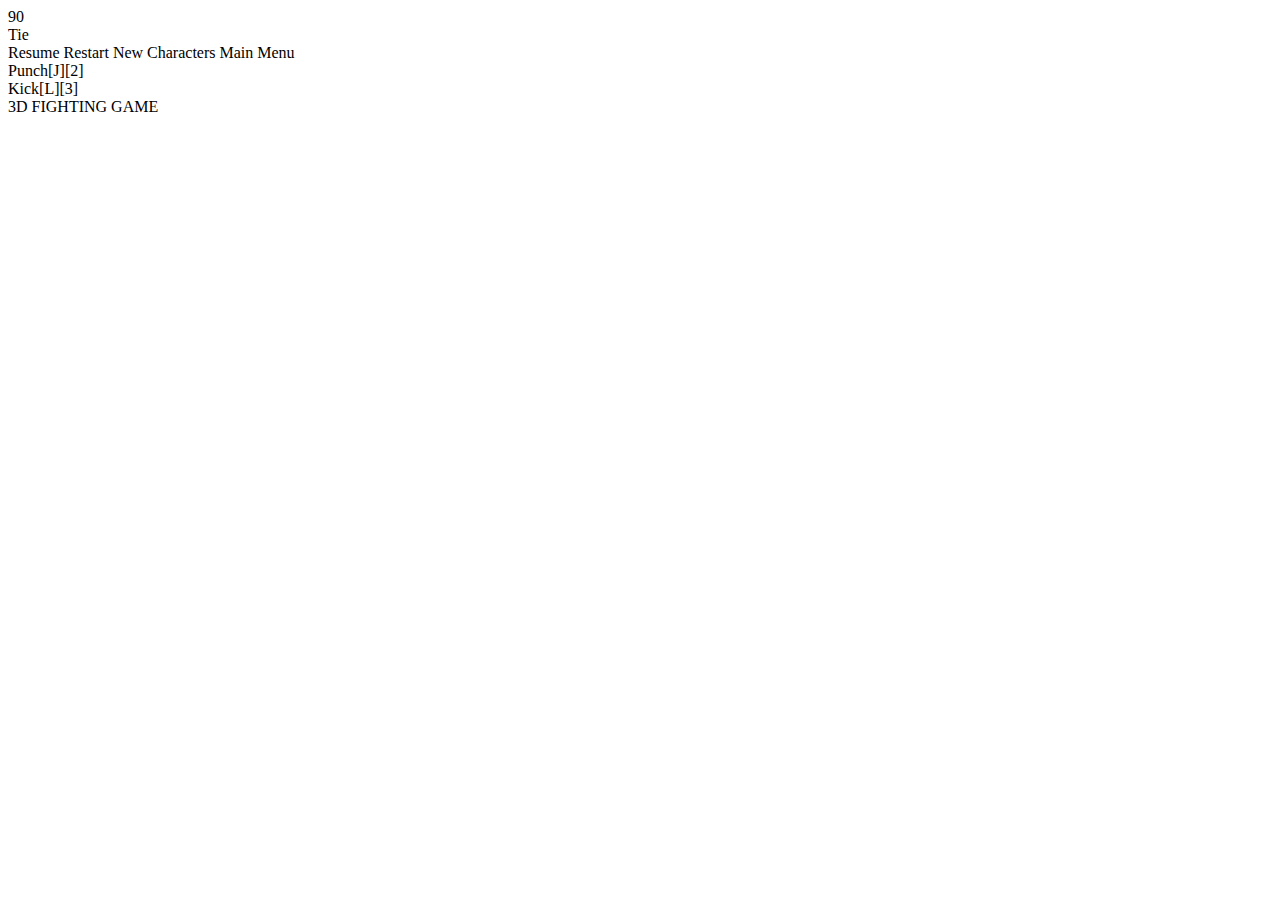
==== GamePage/index.html @ c38c5a70 "first commit" ====
<!DOCTYPE html>
<html lang="en">
  <head>
    <meta charset="UTF-8" />
    <meta http-equiv="X-UA-Compatible" content="IE=edge" />
    <meta name="viewport" content="width=device-width, initial-scale=1.0" />
    <title>Document</title>

    <script
      type="module"
      crossorigin
      src="assets/GamePage-4b1aa66e.js"></script>
    <link
      rel="modulepreload"
      crossorigin
      href="assets/modulepreload-polyfill-3cfb730f.js" />
    <link rel="modulepreload" crossorigin href="assets/index-b74b9157.js" />
    <link rel="stylesheet" href="assets/index-8778ebe3.css" />
  </head>
  <body>
    <div class="parent">
      <div class="child">
        <!--Player Health-->
        <div class="PlayerParent">
          <div class="Playerhealth"></div>
          <div class="PlayerChild" style="background-color: yellow"></div>
          <div class="PlayerChild" id="playerHealth2"></div>
          <div class="PlayerChild" id="playerHealth1"></div>
        </div>
        <!--Timer-->
        <div class="timer" id="timer">90</div>
        <!--Enemy Health-->
        <div class="EnemyParent">
          <div class="Enemyhealth"></div>
          <div class="EnemyChild" id="enemyHealth2"></div>
          <div class="EnemyChild" id="enemyHealth1"></div>
        </div>
      </div>
      <div class="displayText" id="displayText">Tie</div>
      <div class="MenuScreen" id="MenuScreen">
        <div class="options">
          <span class="option" id="Resume">Resume</span>
          <span class="option" id="Restart">Restart</span>
          <span class="option" id="Characters">New Characters</span>
          <span class="option" id="Menu">Main Menu</span>
        </div>
      </div>
      <div class="bottom">
        <div class="accept">Punch[J][2]</div>
        <div class="back">Kick[L][3]</div>
      </div>
    </div>
    <div id="loadingScreen">
      <div class="text">3D FIGHTING GAME</div>
      <div class="progressBars">
        <div class="left progressParent">
          <div class="progressContainer"></div>
          <div class="progressBar" id="leftBar"></div>
        </div>
        <div class="right progressParent">
          <div class="progressContainer"></div>
          <div class="progressBar" id="rightBar"></div>
        </div>
      </div>
    </div>
  </body>
</html>
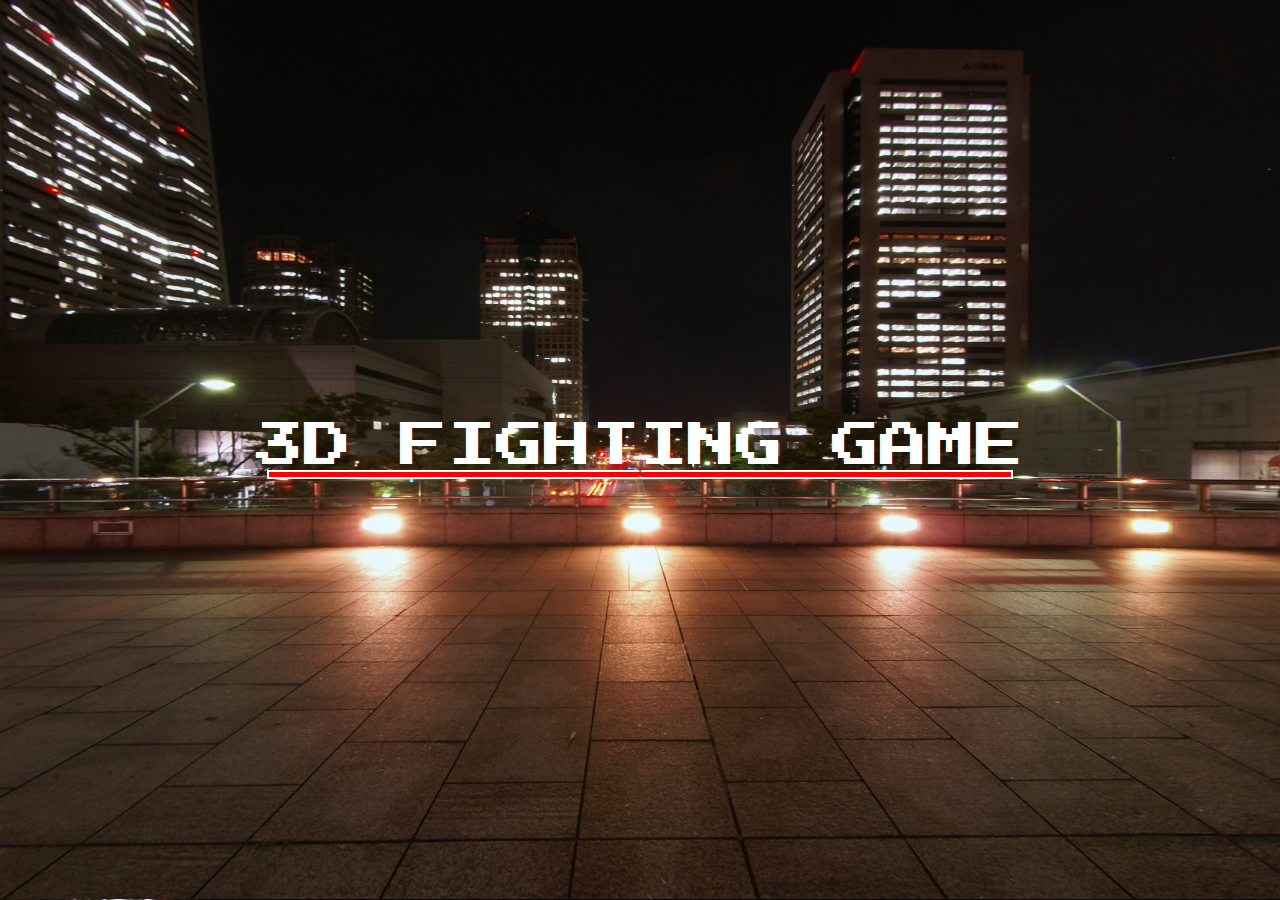
==== commit 09b3314b: "update" ====
--- a/GamePage/index.html
+++ b/GamePage/index.html
@@ -9,13 +9,13 @@
     <script
       type="module"
       crossorigin
-      src="assets/GamePage-4b1aa66e.js"></script>
+      src="../assets/GamePage-4b1aa66e.js"></script>
     <link
       rel="modulepreload"
       crossorigin
-      href="assets/modulepreload-polyfill-3cfb730f.js" />
-    <link rel="modulepreload" crossorigin href="assets/index-b74b9157.js" />
-    <link rel="stylesheet" href="assets/index-8778ebe3.css" />
+      href="../assets/modulepreload-polyfill-3cfb730f.js" />
+    <link rel="modulepreload" crossorigin href="../assets/index-b74b9157.js" />
+    <link rel="stylesheet" href="../assets/index-8778ebe3.css" />
   </head>
   <body>
     <div class="parent">
--- a/assets/index-8778ebe3.css
+++ b/assets/index-8778ebe3.css
@@ -0,0 +1,186 @@
+@font-face {
+  font-family: PressStart2P;
+  src: url(./PressStart2P-Regular-8d0248e4.ttf);
+}
+* {
+  box-sizing: border-box;
+  font-family: PressStart2P;
+  padding: 0;
+  margin: 0;
+  color: #fff;
+  -webkit-user-select: none;
+  -ms-user-select: none;
+  user-select: none;
+}
+.parent {
+  position: relative;
+  display: none;
+}
+.child {
+  position: absolute;
+  display: flex;
+  width: 100%;
+  align-items: center;
+  padding: 20px;
+}
+.EnemyParent {
+  position: relative;
+  width: 100%;
+  border-top: 2px solid white;
+  border-bottom: 2px solid white;
+  border-right: 2px solid white;
+  border-radius: 0 50px 0 0;
+}
+.EnemyChild {
+  position: absolute;
+  top: 0;
+  left: 0;
+  right: 0;
+  bottom: 0;
+  background-color: #818cf8;
+  border-radius: 0 50px 0 0;
+}
+#enemyHealth2,
+#playerHealth2 {
+  background-color: red;
+}
+.Enemyhealth {
+  background-color: #ff0;
+  height: 30px;
+  border-radius: 0 50px 0 0;
+}
+.PlayerParent {
+  position: relative;
+  width: 100%;
+  display: flex;
+  justify-content: flex-end;
+  border-top: 2px solid white;
+  border-bottom: 2px solid white;
+  border-left: 2px solid white;
+  border-radius: 50px 0 0;
+}
+.PlayerChild {
+  position: absolute;
+  background-color: #818cf8;
+  top: 0;
+  right: 0;
+  bottom: 0;
+  width: 100%;
+  border-radius: 50px 0 0;
+}
+.Playerhealth {
+  background-color: red;
+  height: 30px;
+  width: 100%;
+  border-radius: 50px 0 0;
+}
+.timer {
+  background-color: #000;
+  width: 100px;
+  height: 50px;
+  color: #fff;
+  flex-shrink: 0;
+  display: flex;
+  align-items: center;
+  justify-content: center;
+  border: 4px solid white;
+}
+.displayText {
+  position: absolute;
+  color: #fff;
+  align-items: center;
+  justify-content: center;
+  top: 0;
+  left: 0;
+  right: 0;
+  bottom: 0;
+  display: none;
+}
+.bottom {
+  position: absolute;
+  display: flex;
+  bottom: 0;
+  right: 0;
+  font-size: 0.7rem;
+  gap: 0.5rem;
+  color: #333;
+}
+#loadingScreen {
+  width: 100%;
+  height: 100vh;
+  background-image: url(./negx-b29bbd85.jpg);
+  background-size: 100% 99.9%;
+  display: flex;
+  justify-content: center;
+  align-items: center;
+  flex-direction: column;
+}
+.text {
+  font-size: 3rem;
+  text-align: center;
+}
+.progressBars {
+  display: flex;
+  gap: 0.1rem;
+  width: 100%;
+  align-items: center;
+  justify-content: center;
+  padding: 0 20px;
+}
+.progressParent {
+  position: relative;
+  width: 30%;
+  border-top: 2px solid white;
+  border-bottom: 2px solid white;
+}
+.left {
+  display: flex;
+  justify-content: flex-end;
+  border-left: 2px solid white;
+}
+.right {
+  border-right: 2px solid white;
+}
+.progressContainer {
+  background-color: red;
+  height: 5px;
+}
+.left .progressContainer {
+  width: 100%;
+}
+.progressBar {
+  position: absolute;
+  background-color: #818cf8;
+  top: 0;
+  right: 0;
+  bottom: 0;
+  width: 0;
+}
+.right .progressBar {
+  left: 0;
+}
+.MenuScreen {
+  display: none;
+  position: absolute;
+  width: 100%;
+  height: 100vh;
+  background-color: #af664cc0;
+  opacity: 70%;
+}
+.options {
+  position: absolute;
+  width: 100%;
+  display: flex;
+  margin-bottom: 60px;
+  align-items: center;
+  justify-content: space-between;
+  bottom: 0;
+  font-size: 1.5rem;
+  color: #050505;
+  opacity: 100%;
+}
+.option {
+  width: 100%;
+  text-align: center;
+  opacity: 100%;
+}
